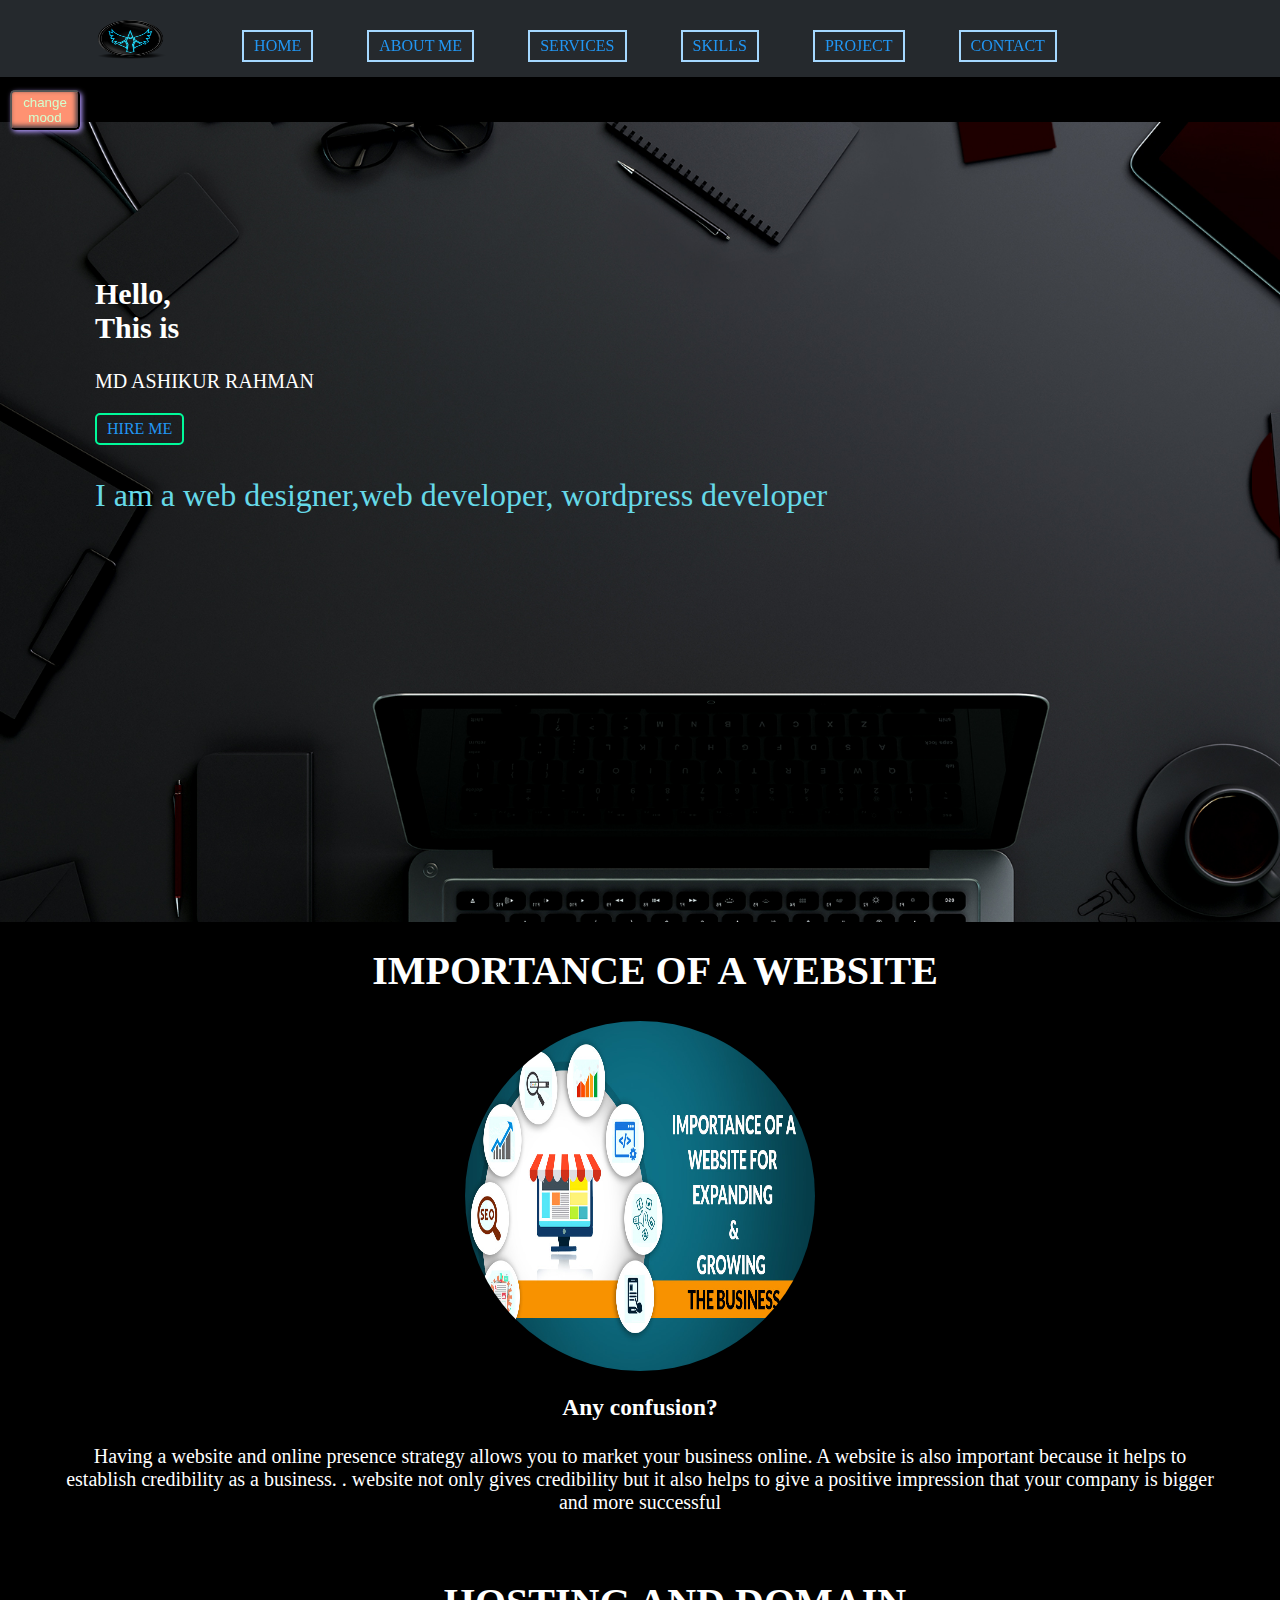
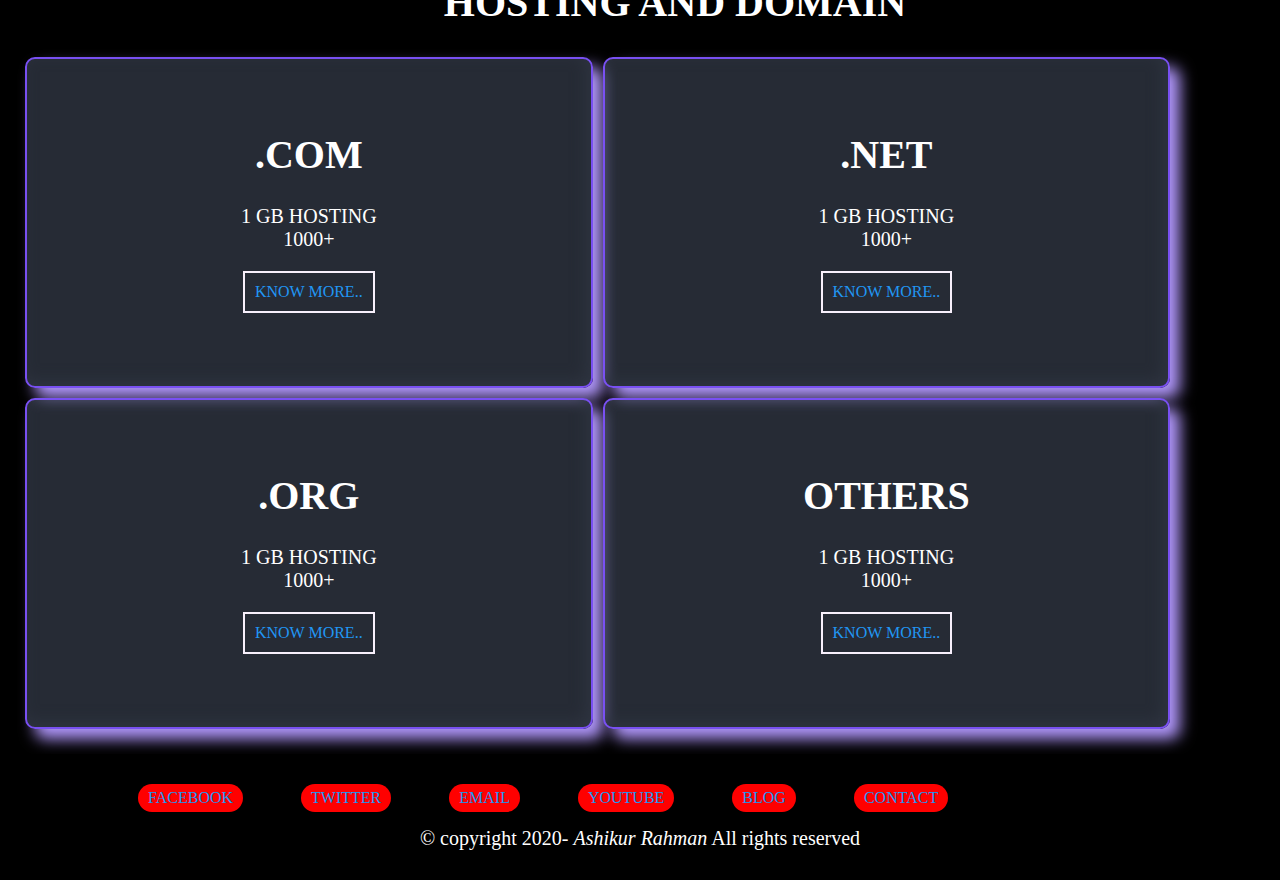
==== index.html @ 8f149159 "Add files via upload" ====
<html>
<head>
<title> portfolio</title>
 <link rel="icon" href="icon.ico" type="image/gif" sizes="16x16"> 
<link rel="stylesheet" href="style.css" type="text/css">
<link rel="stylesheet" href="progresscircle.css" type="text/css">
</head>
<body>
<div class="header">
<div class="top-area">
<div class="logo-area">
<img src="4fb633a21b89a.png">
</div>
<div class="header-menu">
<ul>
<li> <a href="index.html"> HOME</a></li>
<li> <a href="about.html"> ABOUT ME</a></li>
<li> <a href="service.html">SERVICES</a></li>
<li> <a href="skill.html">SKILLS</a></li>
<li> <a href="project.html"> PROJECT</a></li>
<li> <a href="contact.html">CONTACT</a></li>
</ul>
</div>
</div>
<div class="header-content">
<h2>Hello,</br>This is</h2>
<p>MD ASHIKUR RAHMAN</p>
<a href="#">HIRE ME</a>
<p id="t"> I am a web designer,web developer, wordpress developer </p>

</div>
</div>

<div class="main-content">
<div class="about clear">
<h1 class="floating">IMPORTANCE OF A WEBSITE</h1>

<img src="1 iu_A5PIG_SeF3BiArvPSdA.png">
<h3>Any confusion?</h3>

<p>Having a website and online presence strategy allows you to market your business online. A website is also important because it helps to establish credibility as a business. . website not only gives credibility but it also helps to give a positive impression that your company is bigger and more successful</p>


</div>
<div class="services clear">
<h1 class="floating">HOSTING AND DOMAIN</h1>
<div class="web">
<h1>.COM</h1>
<p>1 GB HOSTING</br>
1000+</P>
<a href="#">know more..</a>

</div>
<div class="web">
<h1>.NET</h1>
<p>1 GB HOSTING</br>
1000+</P>
<a href="#">know more..</a>

</div>
<div class="web">
<h1>.ORG</h1>
<p>1 GB HOSTING</br>
1000+</P>
<a href="#">know more..</a>

</div>
<div class="web">
<h1>OTHERS</h1>
<p>1 GB HOSTING</br>
1000+</P>
<a href="#">know more..</a>
</div>
</div>



</div>
</div>


</div>
<div class="footer clear">
<ul>
<li> <a href="https://www.facebook.com/ashik.ju0">FACEBOOK</a></li>
<li> <a href="http://www.twitter.com/ashikju"> TWITTER</a></li>
<li> <a href="contact.html">EMAIL</a></li>
<li> <a href="#">YOUTUBE</a></li>
<li> <a href="#">BLOG</a></li>
<li> <a href="contact.html">CONTACT</a></li>
</ul>
</br>
<p>&copy copyright 2020- <i>Ashikur Rahman</i> All rights reserved</p>
</div>
<button onclick="myFunction()" id="theme">change mood</button>

<script>
	
function myFunction() {
   var element = document.body;
   element.classList.toggle("dark-mode");
}
	</script>
</body>
</html>
---- style.css ----
body{
	margin:0;
	padding:0;
	background-color:#000000;
	position:relative;
	box-sizing:border-box;
	
	color:#fff;
	font-size:20px;
}
.dark-mode {
  background-color:#3b4252;
color: white;
}
.clear{
	overflow:hidden;
	clear:both;
}
.header{
	height:800px;
	width:100%;
	background-image:url(image11s.jpg);
	background-size:cover;
	
}
.top-area{
	position:fixed;
	top:0;
	left:0;
	right:0;
	background:RGB(52, 58, 64,.7);
	z-index:9999;
}
.top-area .logo-area{
	float:left;
	height:20px;
	width:5%;
}
.top-area .logo-area img{
	height: 40px;
width: 71px;
margin-left: 95px;
margin-top: 19px;
}

.top-area .header-menu{
	overflow: hidden;
margin: 10px;
padding-left: 84px;
}
.top-area .header-menu ul{
	list-style:none;
	display:block;
}
.top-area .header-menu ul li{
	float: left;
margin-left:5%;
}


.top-area .header-menu ul li a{
	text-decoration:none;
    font-size:1rem;
	border:2px solid #a5d8ff;
}
.header-content{
margin-top: 122px;
margin-left: 95px;
padding-top:130px;
}
.header-content a{
	border: 2px solid #00fa9a;
	border-radius:5px;
}
#t{
	color:#66d9e8;
	font-size:2rem;
}
.about{
	text-align:center;
	padding:20px;
	width:90%;
	margin:0 auto;
}
.about img{
	height:350px;
	width:350px;
	border-radius:50%;
}
.cv{
	height: 252px;
width: 456px;
border: 2px solid #484848;
margin: 10px auto;
}
.cv a{
	text-decoration:none;
	border:2px solid #f8f0fc;
	
	padding:10px;
}
.services{
	text-align:center;
	padding:20px;
	width:100%;
}
.services .web{
	border: 2px solid #7950f2;
width: 420px;
margin: 30px 121px;
float: left;
padding: 45px;
background:RGB(76, 86, 106,.5);
border-radius:10px;
box-shadow: 10px 10px 15px #b197fc,inset -5px -5px 15px #2e3440;
}
.services .web1{
	border: 2px solid #7950f2;
width: 420px;
margin: 30px 121px;
float: left;
padding: 45px;
background:RGB(255, 236, 153,.5);
border-radius:10px;
box-shadow: 10px 10px 15px #ffa94d,inset -5px -5px 15px #2e3440;
}                    
.web a{
	text-decoration:none;
	border:2px solid #f8f0fc;
	
	padding:10px;
}
.my-skills{

	text-align:center;
	float:left;
	width:50%;
	margin:20px auto;
	}

	.container { 
        background-color: rgb(192, 192, 192); 
        width: 80%; 
        border-radius: 15px; 
    } 
  
    .skill { 
        background-color: rgb(116, 194, 92); 
        color: white; 
        padding: 1%; 
        text-align: right; 
        font-size: 20px; 
        border-radius: 15px; 
    } 
  
    .html { 
        width: 80%; 
    } 
  
    .php90 { 
        width: 90%; 
    } 
	.php80 { 
        width: 80%; 
    } 
	.php85 { 
        width: 85%; 
    } 
	.php95 { 
        width: 95%; 
    } 
.contact{
	
	padding:20px;
	text-align:center;
}
.contact h1{
	margin:0;
	
}

.message-box{
	text-align:center;
	float:left;
	width:100%;
	margin-left:40px;
}
.message-box input {
	width: 208px;
margin: 10px;
padding: 10px;
border: 2px solid yellow;
background: #ddd;
border-radius:10px;

}
.message-box .message{
	width: 383px;
height: 105px;
}

.message-box button{
	padding:5px 10px;
	color:red;
	background:#fbd4f2;
	border-radius:5px;
}

.footer{
	text-align:center;
	margin:10px 40px;
}
.footer ul{
	list-style:none;
	display:block;
}
.footer ul li{
	float: left;
margin-left:5%;

}
.footer ul li a{
	text-decoration:none;
   border-radius:15px;
 background:red;
}
a{
	position: relative;
    display: inline-block;
    padding: 5px 10px;
    color: #2196f3;
    text-transform: uppercase;
    text-decoration: none;
    font-size: 1rem;
    overflow: hidden;
    transition: 0.2s;
}

a:hover
{
    color: #fff;
    background: #2196f3;
	border-radius:15px;
    box-shadow: 0 0 10px #2196f3, 0 0 40px #2196f3, 0 0 80px #2196f3;
    transition-delay: .1s;
}

.floating { 
	animation-name: floating; 
	animation-duration: 2s; 
	animation-iteration-count: infinite; 
	animation-timing-function: ease-in-out; 
	margin-left: 30px; 
	margin-top: 5px; 
	
} 
@keyframes floating { 
	0% { transform: translate(0, 0px); } 
	50% { transform: translate(0, 20px); } 
	100% { transform: translate(0, -0px); }	 
} 
 
#theme{
	height: 40px;
width: 70px;
border-radius: 5px;
position: fixed;
left: 10px;
top: 90px;
background: #fe9272;
box-shadow: 2px 2px 5px #b197fc,inset -2px -2px 5px #2e3440;
color: #d3ffce;
}
@media screen and (min-width:0px) and (max-width:1570px){
	
	
	.service{
		margin:0;
		padding:0;
		text-align:center;
	}
	.services .web,.services .web1{
     width:37%;
    margin:0px;
	height:237px;
     float: left;
     margin:5px;
     }
	
	
	
}
@media screen and (min-width:0px) and (max-width:1000px){
	.top-area .header-menu ul li,.footer ul li{
		margin-left:2%;
	}
}
@media screen and (min-width:0px) and (max-width:830px){
	body{
		font-size:15px;
	}
	.top-area .header-menu ul li,.footer ul li{
		margin-left:0;
	}
	.services .web,.services .web1{
     width:32%;
    margin:0px;
	height:237px;
     float: left;
     margin:5px;
     }
	 a{
		padding:2px; 
	 }
}
@media screen and (min-width:0px) and (max-width:650px){
	a,.top-area .header-menu ul li a{
		font-size:10px;
	}
	.top-area .header-menu ul li,.footer ul li{
		margin-left:2%;
	}
	.services .web,.services .web1{
     width:100%;
     }
	
}
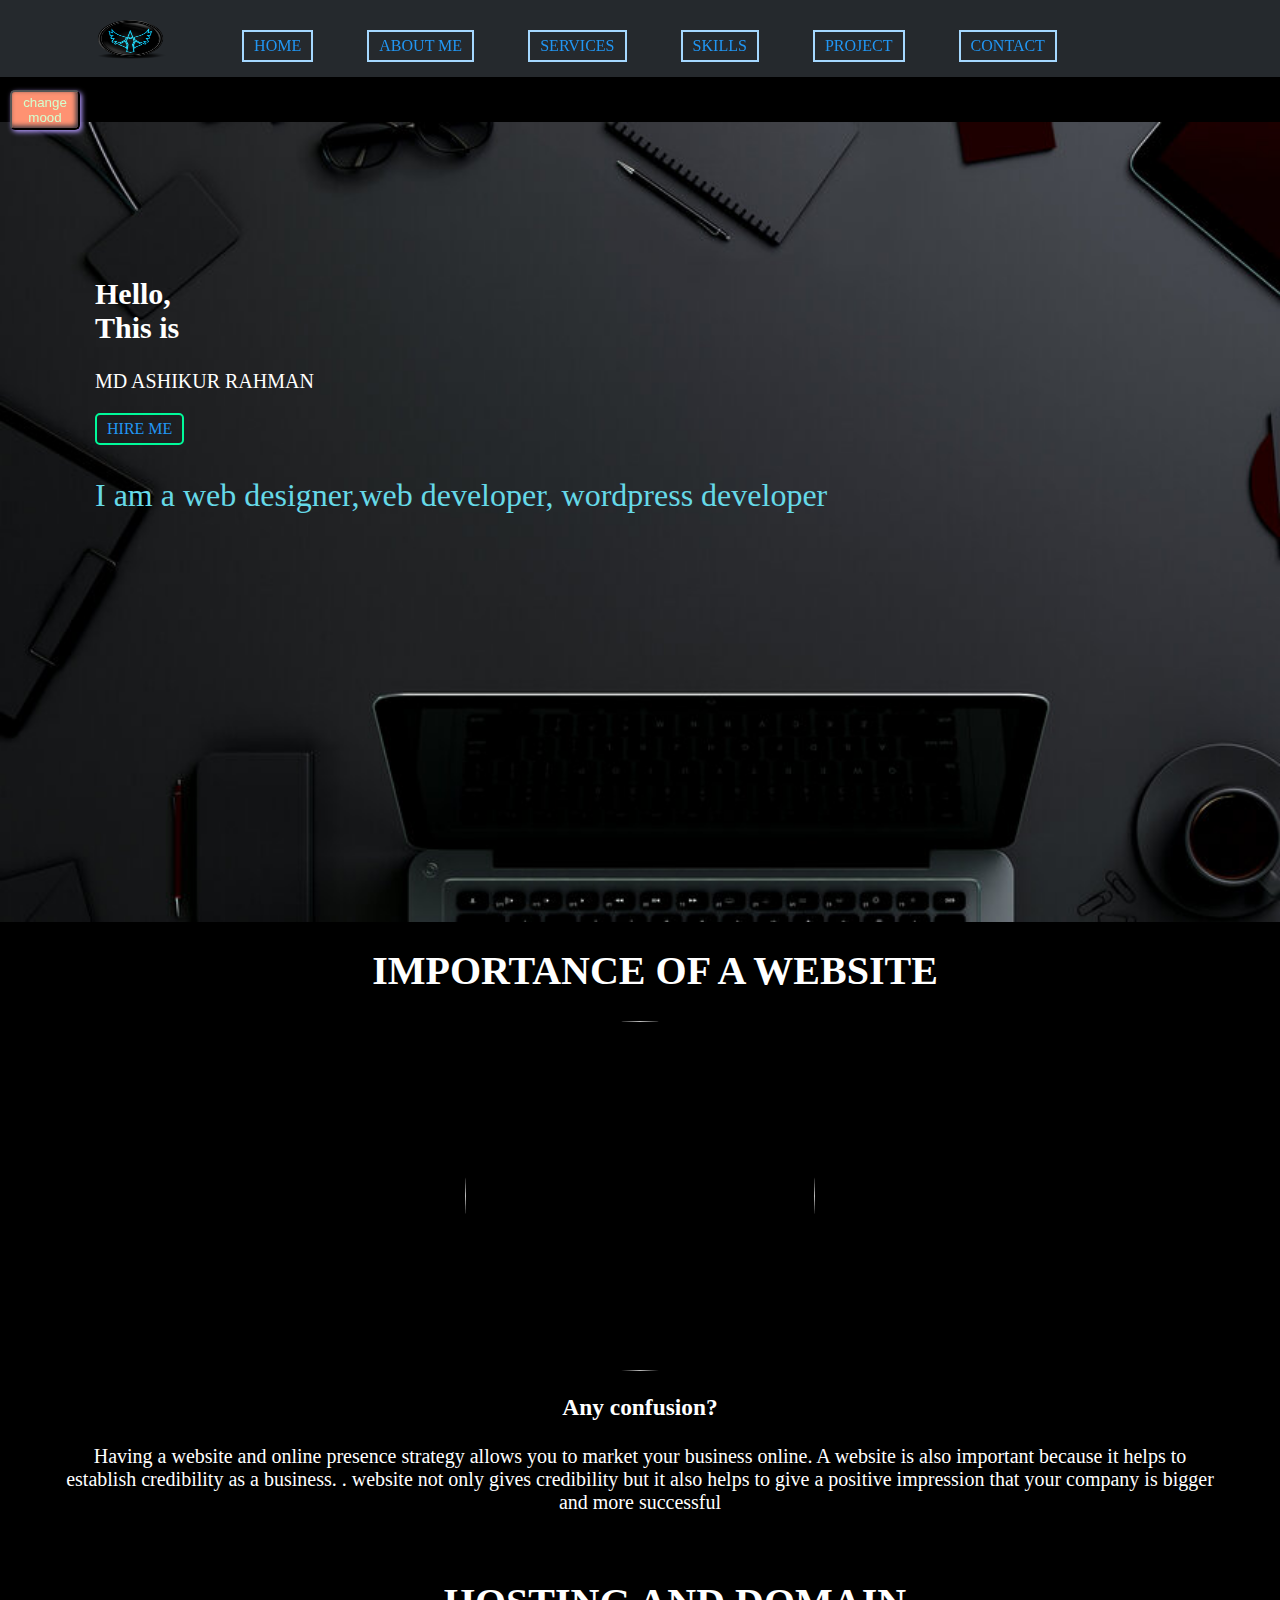
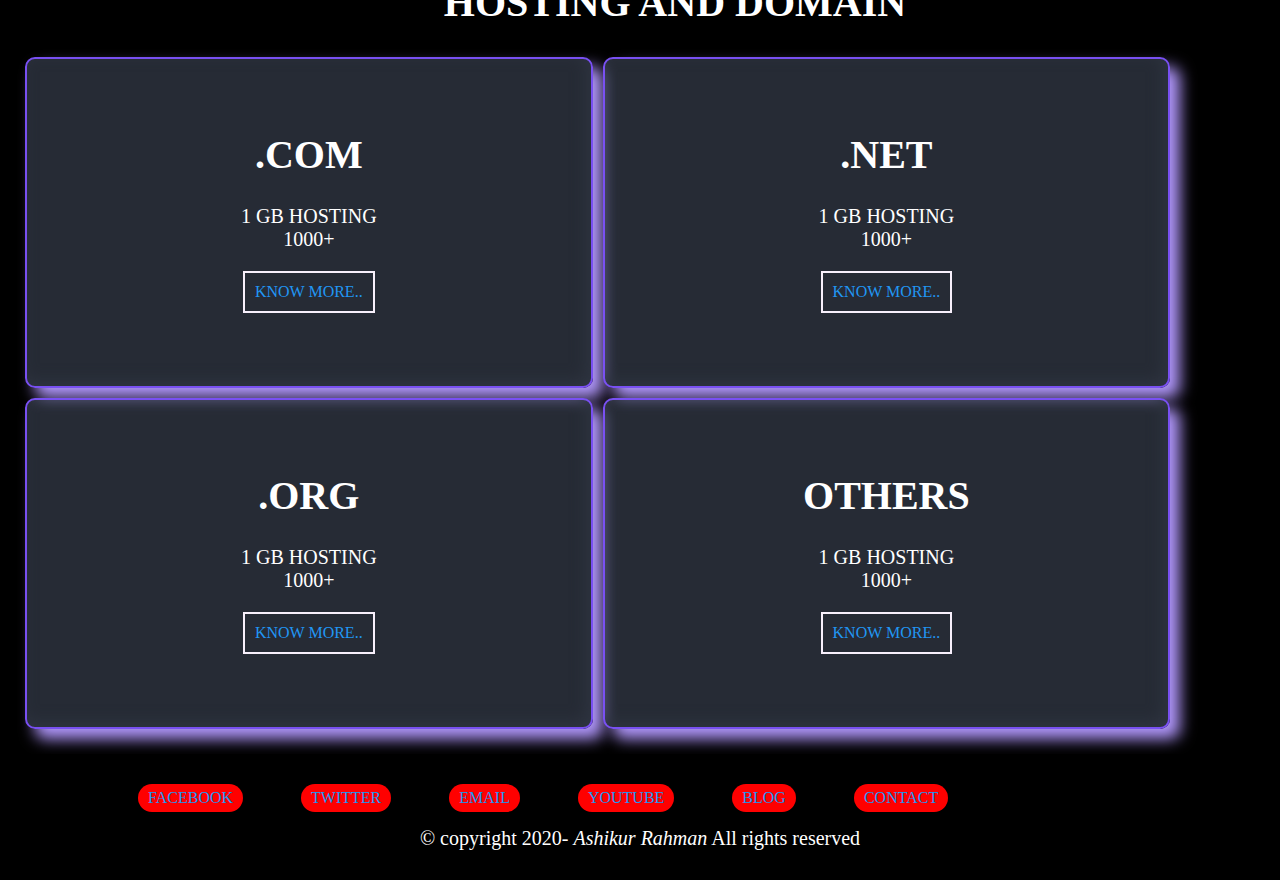
==== commit 62185e5a: "Update index.html" ====
--- a/index.html
+++ b/index.html
@@ -35,7 +35,7 @@
 <div class="about clear">
 <h1 class="floating">IMPORTANCE OF A WEBSITE</h1>
 
-<img src="1 iu_A5PIG_SeF3BiArvPSdA.png">
+<img src="11_iu_a5pig_sef3biarvpsda.png">
 <h3>Any confusion?</h3>
 
 <p>Having a website and online presence strategy allows you to market your business online. A website is also important because it helps to establish credibility as a business. . website not only gives credibility but it also helps to give a positive impression that your company is bigger and more successful</p>
@@ -102,4 +102,4 @@
 }
 	</script>
 </body>
-</html>+</html>
